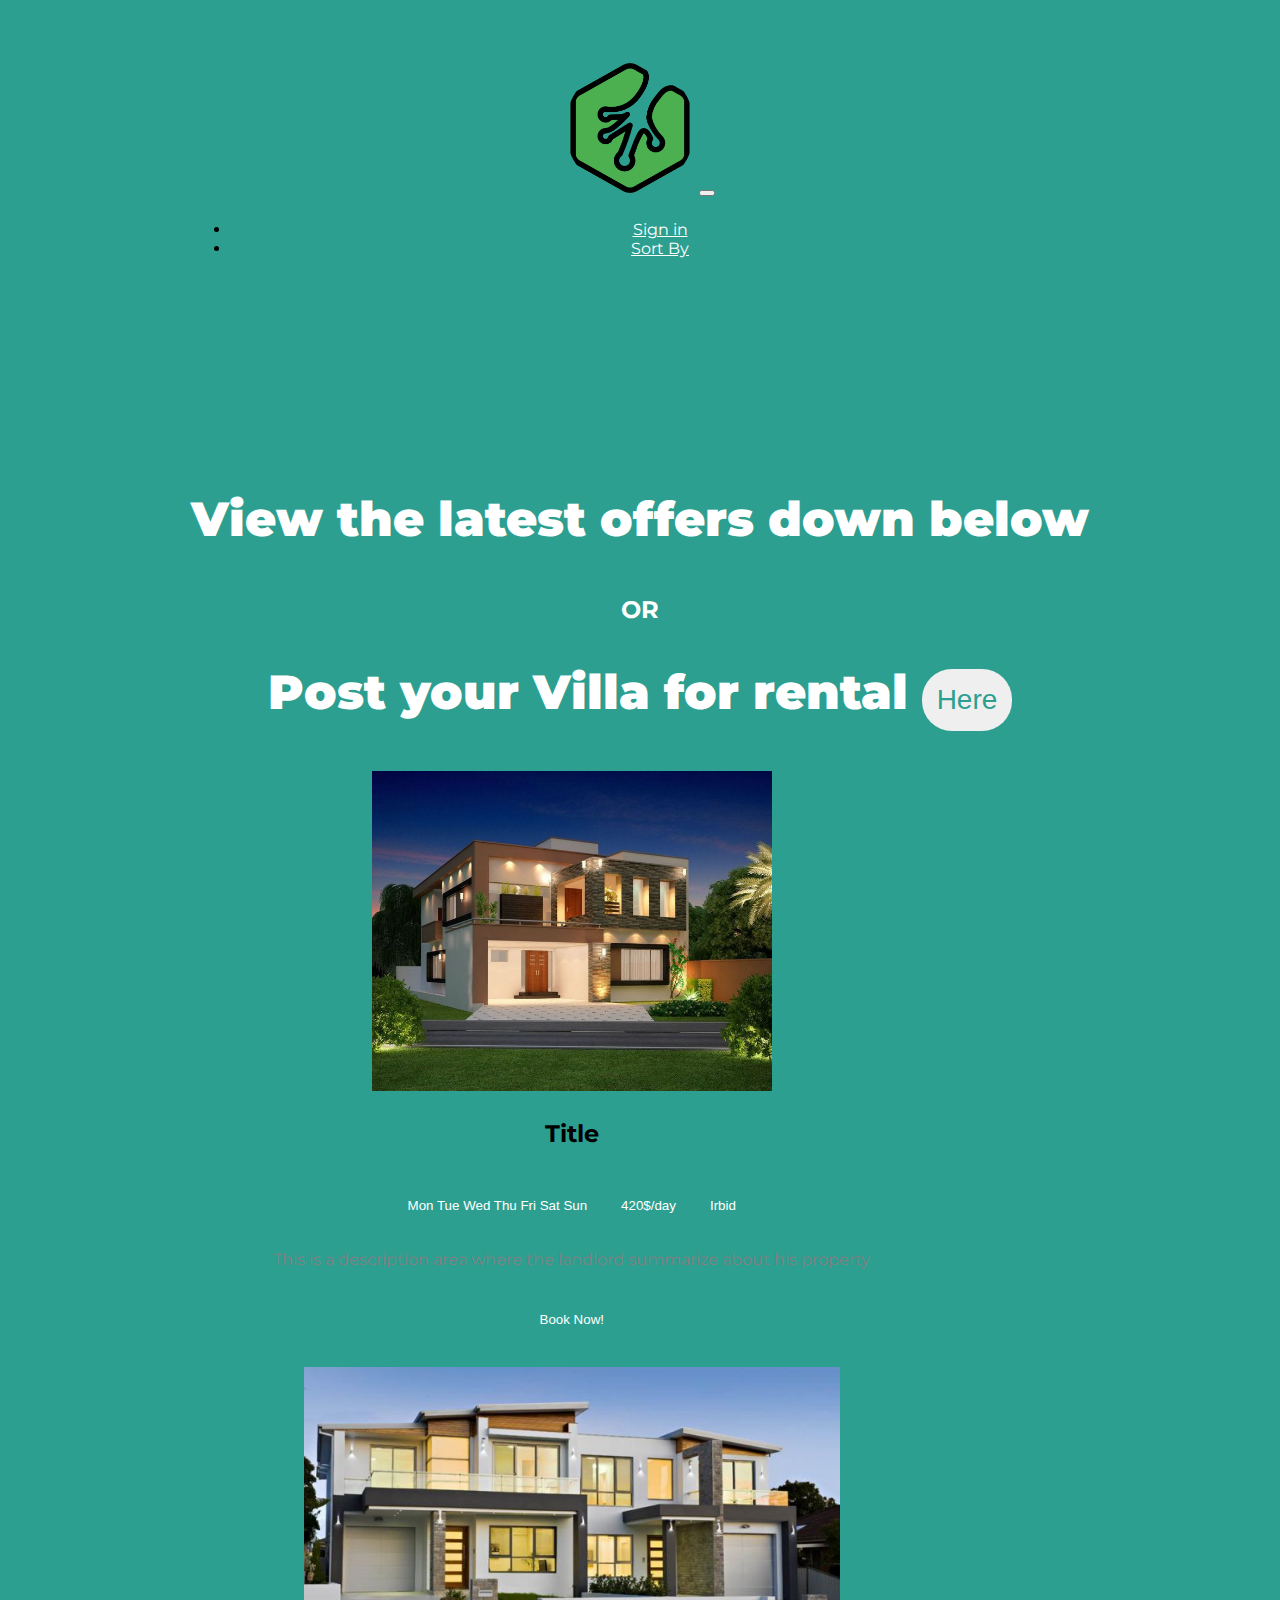
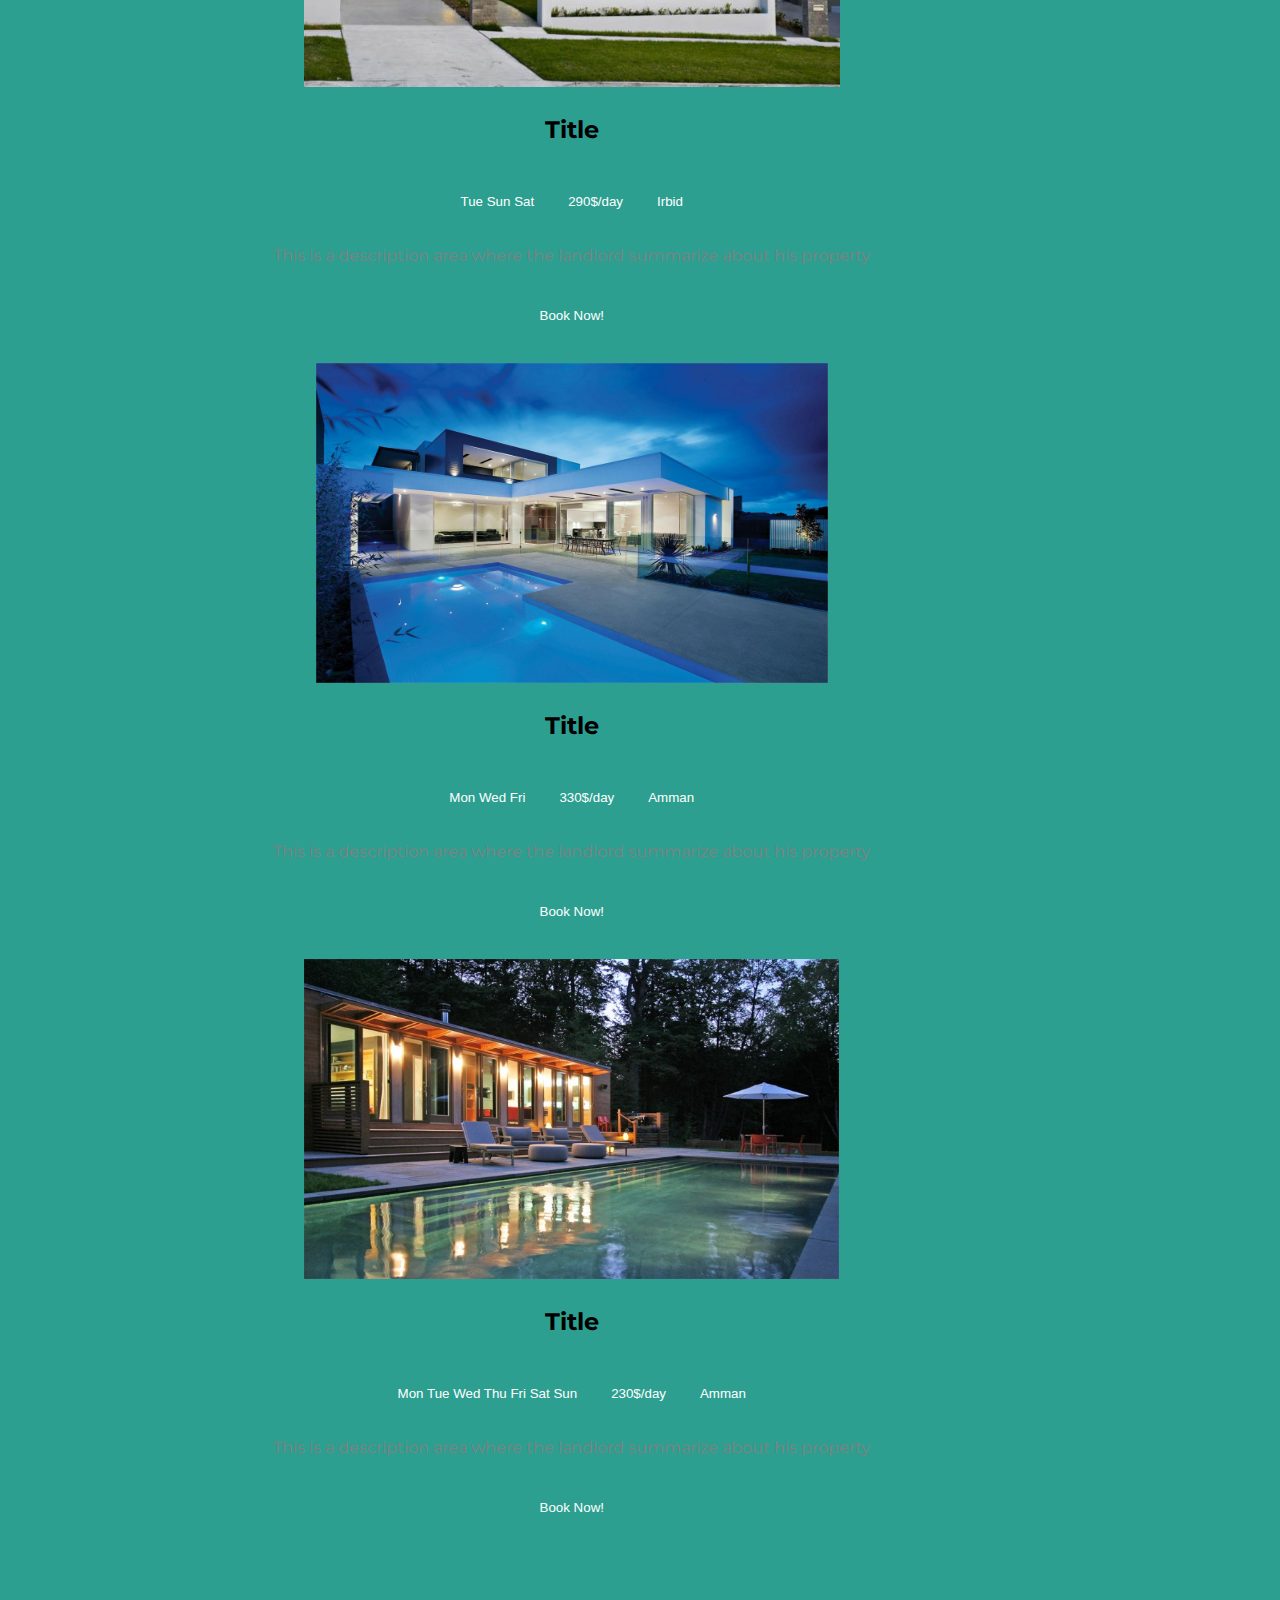
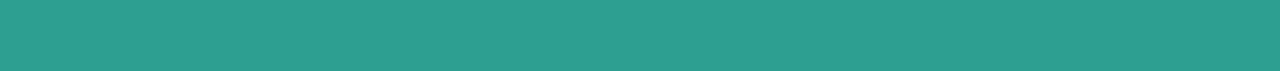
==== html/posts.html @ 1f0cdc63 "Add files via upload" ====
<!DOCTYPE html>
<html lang="en">
    <head>
        <meta charset="UTF-8" />
        <meta http-equiv="X-UA-Compatible" content="IE=edge" />
        <meta name="viewport" content="width=device-width, initial-scale=1.0" />
        <title>MazaRe3ko</title>

        <!-- ################### CSS StyleSheets ################### -->
        <link
            rel="stylesheet"
            href="https://stackpath.bootstrapcdn.com/bootstrap/4.1.3/css/bootstrap.min.css"
            integrity="sha384-MCw98/SFnGE8fJT3GXwEOngsV7Zt27NXFoaoApmYm81iuXoPkFOJwJ8ERdknLPMO"
            crossorigin="anonymous"
        />
        <link rel="stylesheet" href="/css/posts.css" />

        <!-- ################### Bootstrap Scripts ################### -->
        <script
            src="https://code.jquery.com/jquery-3.3.1.slim.min.js"
            integrity="sha384-q8i/X+965DzO0rT7abK41JStQIAqVgRVzpbzo5smXKp4YfRvH+8abtTE1Pi6jizo"
            crossorigin="anonymous"
        ></script>
        <script
            src="https://cdnjs.cloudflare.com/ajax/libs/popper.js/1.14.3/umd/popper.min.js"
            integrity="sha384-ZMP7rVo3mIykV+2+9J3UJ46jBk0WLaUAdn689aCwoqbBJiSnjAK/l8WvCWPIPm49"
            crossorigin="anonymous"
        ></script>
        <script
            src="https://stackpath.bootstrapcdn.com/bootstrap/4.1.3/js/bootstrap.min.js"
            integrity="sha384-ChfqqxuZUCnJSK3+MXmPNIyE6ZbWh2IMqE241rYiqJxyMiZ6OW/JmZQ5stwEULTy"
            crossorigin="anonymous"
        ></script>

        <!-- ################### Font Awesome CDN ################### -->
        <link
            rel="stylesheet"
            href="https://pro.fontawesome.com/releases/v5.10.0/css/all.css"
            integrity="sha384-AYmEC3Yw5cVb3ZcuHtOA93w35dYTsvhLPVnYs9eStHfGJvOvKxVfELGroGkvsg+p"
            crossorigin="anonymous"
        />

        <!-- ################### Google Fonts ################### -->
        <link rel="preconnect" href="https://fonts.gstatic.com" />
        <link
            href="https://fonts.googleapis.com/css2?family=Montserrat:wght@400;900&family=Ubuntu&display=swap"
            rel="stylesheet"
        />
    </head>
    <body>
        <section id="navigation-bar">
            <div class="container-fluid">
                <!-- ################### Nav Bar ################### -->
                <div class="padded-navbar">
                <nav class="navbar navbar-expand-lg navbar-dark" id="navig">
                    <a class="navbar-brand" href="/html/index.html"><img src="/images/logo.png" alt="logo" class="logo"></a></a>
                    <button
                        class="navbar-toggler"
                        type="button"
                        data-toggle="collapse"
                        data-target="#navbarSupportedContent"
                        aria-controls="navbarSupportedContent"
                        aria-expanded="false"
                        aria-label="Toggle navigation"
                    >
                        <span class="navbar-toggler-icon"></span>
                    </button>
                    <div class="collapse navbar-collapse" id="navbarSupportedContent">
                        <ul class="navbar-nav ml-auto">
                            <li class="nav-item">
                                <a class="nav-link" href="/html/register.html" style="color: white"
                                    >Sign in</a
                                >
                            </li>

                            <li class="nav-item dropdown">
                                <a
                                    class="nav-link dropdown-toggle"
                                    style="color: white"
                                    href="#"
                                    id="navbarDropdown"
                                    role="button"
                                    data-toggle="dropdown"
                                    aria-haspopup="true"
                                    aria-expanded="false"
                                >
                                    Sort By
                                </a>
                                <div class="dropdown-menu" aria-labelledby="navbarDropdown">
                                    <div class="dropdown-content">
                                        <a class="dropdown-item" id="price-low-to-high"
                                            >Price: Low to High<i class="fas fa-level-up dropdown-icons"></i
                                        ></a>
                                    </div>
                                    <div class="dropdown-content">
                                        <a class="dropdown-item" id="price-high-to-low"
                                            >Price: High to Low<i class="fas fa-level-down dropdown-icons"></i
                                        ></a>
                                    </div>
                                </div>
                            </li>
                        </ul>
                    </div>
                </nav>
            </div>
            </div>
        </section>

        <section id="reservation">
            <div class="container-fluid" id="container-cards">
                <h1 class="landing-header">View the latest offers down below</h1>
                <h3 class="landing-text">OR</h3>
                <h1 class="landing-header">
                    Post your Villa for rental <button class="landing-button">Here</button>
                </h1>
                <!-- 1st row -->
                <div class="row rental-reg">
                    <div class="col-lg-3"></div>
                    <div class="col-lg-6">
                        <form action="#" class="rental-reg-form">
                            <input required min="10" max="450" type="number" name="price" id="price-input" placeholder="Price" />
                            <div class="select-inputs">
                                <select required name="location" id="location-inputs">
                                    <option selected disabled value="">Location</option>
                                    <option class="lalo" value="Amman">Amman</option>
                                    <option value="Irbid">Irbid</option>
                                    <option value="Mafraq">Mafraq</option>
                                </select>
                            </div>
                            <div class="checkbox-inputs">
                                <input type="checkbox" name="days" value="Mon"/>
                                <label for="days">Mon</label>
                                <input type="checkbox" name="days" value="Tue"/>
                                <label for="days">Tue</label>
                                <input type="checkbox" name="days" value="Wed"/>
                                <label for="days">Wed</label>
                                <input type="checkbox" name="days" value="Thu"/>
                                <label for="days">Thu</label>
                                <input type="checkbox" name="days" value="Fri"/>
                                <label for="days">Fri</label>
                                <input type="checkbox" name="days" value="Sat"/>
                                <label for="days">Sat</label>
                                <input type="checkbox" name="days" value="Sun"/>
                                <label for="days">Sun</label>
                                <p class="error"></p>
                            </div>
                            <div class="file-upload">
                                <label for="file" style="display:block">Upload your images below</label>
                                <input type="file" multiple accept="image/*" id="file" name="file"></div>
                            <button class="btn-reg">Post!</button>
                        </form>
                    </div>
                    <div class="col-lg-3"></div>
                </div>
                <!-- 2nd row -->
                <div class="row">
                    <div class="col-lg-6 post-container">
                        <div class="card post mx-auto m-1">
                            <img
                                class="card-img-top post-img"
                                src="/images/villa1.jpg"
                                alt="Card image cap"
                            />
                            <div class="card-body">
                                <h3 class="card-title">Title</h3>

                                <button class="card-detail days">Mon  Tue  Wed  Thu  Fri  Sat  Sun</button>
                                <button class="card-detail price">420$/day</button>
                                <button class="card-detail location">Irbid</button>

                                <div class="card-body">
                                    <p class="card-text">
                                        This is a description area where the landlord summarize about his
                                        property
                                    </p>
                                </div>
                                <button class="booking-button">Book Now!</button>
                            </div>
                        </div>
                    </div>

                    <div class="col-lg-6 post-container">
                        <div class="card post mx-auto m-1">
                            <img
                                class="card-img-top post-img"
                                src="/images/villa2.jpg"
                                alt="Card image cap"
                            />
                            <div class="card-body">
                                <h3 class="card-title">Title</h3>

                                <button class="card-detail days">Tue Sun Sat</button>
                                <button class="card-detail price">290$/day</button>
                                <button class="card-detail location">Irbid</button>
                                <div class="card-body">
                                    <p class="card-text">
                                        This is a description area where the landlord summarize about his
                                        property
                                    </p>
                                </div>
                                <button class="booking-button">Book Now!</button>
                            </div>
                        </div>
                    </div>
                </div>
                <!--3rd row -->
                <div class="row">
                    <div class="col-lg-6 post-container">
                        <div class="card post mx-auto m-1">
                            <img
                                class="card-img-top post-img"
                                src="/images/villa3.jpg"
                                alt="Card image cap"
                            />
                            <div class="card-body">
                                <h3 class="card-title">Title</h3>
                                <button class="card-detail days">Mon Wed Fri</button>
                                <button class="card-detail price">330$/day</button>
                                <button class="card-detail location">Amman</button>
                                <div class="card-body">
                                    <p class="card-text">
                                        This is a description area where the landlord summarize about his
                                        property
                                    </p>
                                </div>
                                <button class="booking-button">Book Now!</button>
                            </div>
                        </div>
                    </div>
                    <div class="col-lg-6 post-container">
                        <div class="card post mx-auto m-1">
                            <img
                                class="card-img-top post-img"
                                src="/images/villa4.jpg"
                                alt="Card image cap"
                            />
                            <div class="card-body">
                                <h3 class="card-title">Title</h3>

                                <button class="card-detail days">Mon  Tue  Wed  Thu  Fri  Sat  Sun</button>
                                <button class="card-detail price">230$/day</button>
                                <button class="card-detail location">Amman</button>
                                <div class="card-body">
                                    <p class="card-text">
                                        This is a description area where the landlord summarize about his
                                        property
                                    </p>
                                </div>
                                <button class="booking-button">Book Now!</button>
                            </div>
                        </div>
                    </div>
                </div>
            </div>
        </section>

        <section id="footer-section">
            <div>
                <a href="#"><i class="fab fa-instagram social-media-icons fa-2x"></i></a>
                <a href="#"><i class="fab fa-facebook social-media-icons fa-2x"></i></a>
                <a href="#"><i class="fab fa-twitter social-media-icons fa-2x"></i></a>
                <a href="#"><i class="fas fa-envelope social-media-icons fa-2x"></i></a>
            </div>
        </section>
        <script src="https://ajax.googleapis.com/ajax/libs/jquery/3.6.0/jquery.min.js"></script>
        <script src="/javascript/posts.js"></script>
    </body>
</html>
---- css/posts.css ----
/* 76C0B6 --------- background 2D9F91------ headers 949495 --- text */
body {
    font-family: "Montserrat", sans-serif;
    font-weight: 400;
    background-color: #2D9F91;
    background-image: url("https://www.transparenttextures.com/patterns/cubes.png");
    background-repeat:repeat;
    /* background-size: cover; */
    text-align: center;
    align-content: center;
  }
  
  h1 {
    font-family: "Montserrat", sans-serif;
    font-weight: 900;
    font-size: 3rem;
    line-height: 1.5;
    color: #fff;
  }
  
  p{
      font-family: "Montserrat", sans-serif;
      color: grey;
      line-height: 1.5;
  }
  h3{
      font-family: "Montserrat", sans-serif;
      font-size: 1.5rem;
  }
  
  h2{
    font-size: 2.5rem;
    line-height: 1.5;
    font-family: "Montserrat", sans-serif;
    font-weight: bold;
    color: #fff;
  }

  /* ----------------------------------------------- */
  
  .logo{
    max-width:130px;
    height: auto;
    border-radius: 50%;
  }
  .padded-navbar{
    padding:1.5% 10.5%;
  }
  .navbar {
    padding: 0  2.98rem;
    
  }

  .dropdown-content{
    color: #2D9F91;
    }
  
  .dropdown-content:hover{
    color: #ffff;
    background-color: #2D9F91;
  }
  .landing-header{
    margin-bottom: 40px;
  }
  .landing-text{
    margin-bottom:30px;
    color: #fff;
    font-weight: bold;
  }
  .landing-button{
    border: none;
    border-radius:30px;
    padding:15px;
    font-size: 28px;
    color: #2D9F91;
  }
  
  .rental-reg-form{
    display:none;
    margin: 45px;
    margin-bottom: 75px;
    text-align: center;
    text-align-last: center;
  }
  
  #price-input{
    padding: 10px;
    outline: none;
    border: none;
    border-radius:  30px;
    text-align: center;
    color: #2D9F91;
    width: 200px;
  }
  .select-inputs{
    margin: 30px;
  }

  #location-inputs {
    border: none;
    outline: none;
    padding: 10px;
    border-radius: 30px;
    color: #2D9F91;
    text-align-last:center;
    width: 200px;
  }
  .error{
    color:#fff;
  }

  .checkbox-inputs{
    margin-top: 50px;
  }
  .checkbox-inputs label{
    color:#f4f4f4;
  }
  .checkbox-inputs input{
    margin:7px;
    height: 21px;
    width: 21px;
    
  }
  
  .file-upload{
    text-align: center;
    padding: 30px 10px 30px;
    color: #fff;
  }

  #file::file-selector-button{
    border-radius: 30px;
    border: none;
    padding: 10px;
    color: #2D9F91;
    background-color: #fff;
  }
 

  .btn-reg{
    border: none;
    padding:20px;
    border-radius: 30px;
    color: #2D9F91;
    margin:20px;
  }

  .btn-reg:hover{
    border: 1px solid #fff;
    background-color: #2D9F91;
    color: #fff;
  }

  .btn-reg:focus{
    outline: none;
  }

  #price-input:focus{
    border: none;
    outline: none;
  }
  
  .landing-button:focus{
    outline: none;
  }
  
  /* NAV BAR */
  .navbar-brand {
    font-family: "Ubuntu", sans-serif;
    font-weight: bold;
    font-size: 2.5rem;
  }
  
  .navbar {
    padding: 0 0 2.88rem;
    
  }
  
  .nav-item {
    padding: 0 1.125rem;
  }

  .dropdown-icons{
    margin-left:9px
  }


  .dropdown-item:hover{
    background-color: #2D9F91; 
  }
  .nav-link {
    color:#081C15;
    font-size: 1rem;
    font-family: "Montserrat", sans-serif;
    font-weight: 400;
    cursor: pointer;
  }


/* ----------------------------------------------- */
  
  .container-fluid {
    padding: 3% 5%;
  }
  .row{
    margin-bottom:20px;
  }
/* ------------------------------------------------- */
  .post-img{
    max-width:100%;
    height:320px;
  }

  .post{
    width:88%;
    }

  .post-container{
    margin:15px 0px 15px 0px;
  }
  

  .card-title{
    margin-bottom:35px;
  }
  .card-detail{
    width: auto;
    margin: 5px;
    border: none;    
    background-color: #2D9F91;
    padding: 10px;
    border-radius: 30px;
    color: #ffff;
  }

  .card-detail:focus{
    outline:none
  }

  .card-body{
    margin:20px
  }

  .card-link{
    display: inline;
  }
  
  .side-panel{
    padding:30px;
    max-height: auto;
    border-radius:30px;
    margin-bottom:15px;
    
  }
  
  .booking-button{
    outline: none;
    padding:20px;
    border-radius: 30px;
    background-color: #2D9F91;
    color: #ffff;
    border: none;
    
    transition: background 0.5s;
  }

  .booking-button:hover{
    background-color: #ffff;
    color: #2D9F91;
    border: 0.5px solid #2D9F91;
    
  }
  .booking-button:focus{
    background-color: #ffff;
    color: #2D9F91;
    border: 0.5px solid #2D9F91;
    outline: none;
    
  }

  /* ---------------------- */


  
/* ---------------------------- */
  #footer-section{
    padding: 2%;
    text-align: center;
  }
  
  .social-media-icons{
    padding: 1% 1%;
  }
  
  #footer-section i{
    color: #ffff;
    bottom: 0;
    transition: bottom, color, background-color, 0.5s;
  }
  
  #footer-section i:hover{
    color:#2D9F91;
    position: relative;
    bottom:5px;
    border: 1px solid #f4f4f4;
    border-radius: 50%;
    background-color: #fff;
  }
  
 
  /* Media Query */
  
  @media (max-width:991px){
    .title-image {
      width: 100%;
      position: static;
     }
     #title{
       text-align: center;
     }
  }
  
  @media(max-width:1175px){
    .margin-left{
      margin-left:0px;
    }
    .margin-right{
      margin-right: 0px;
    }
  
    #offers h1{
      font-size:38px;
    }
  }
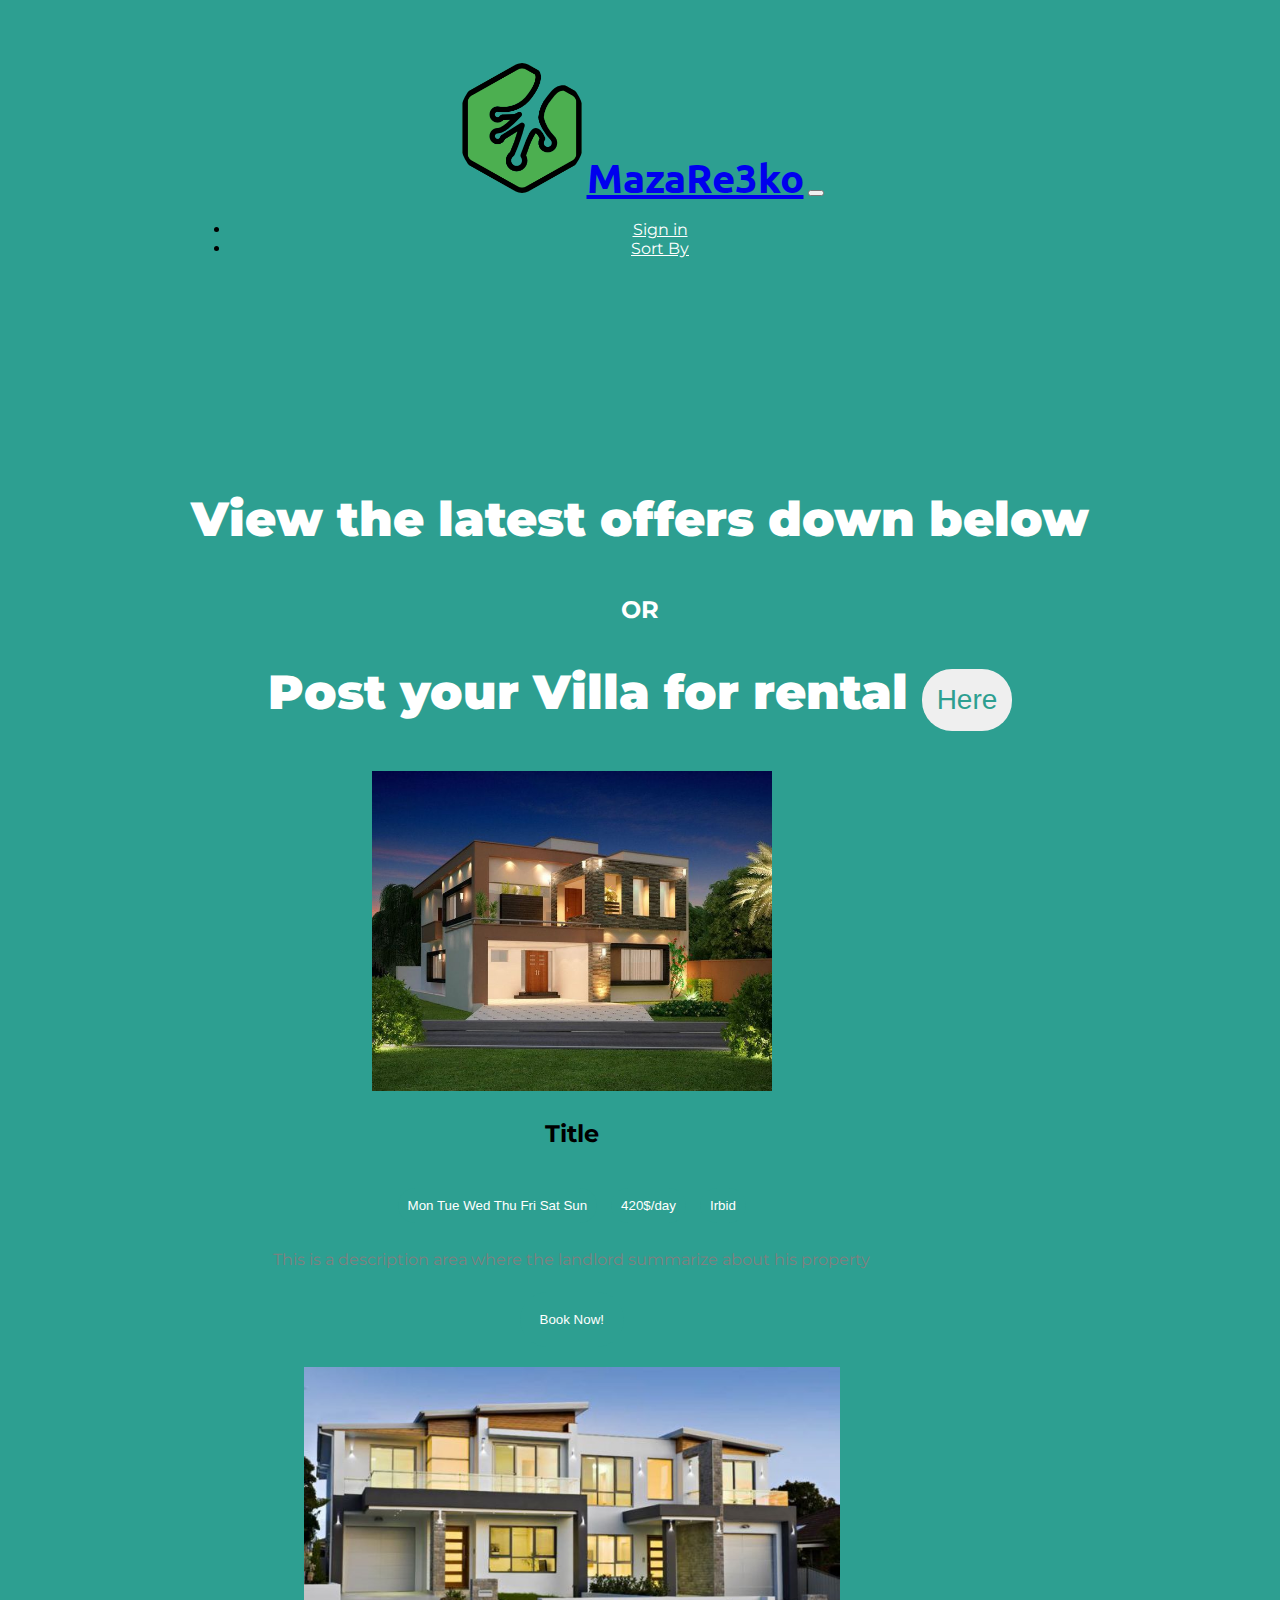
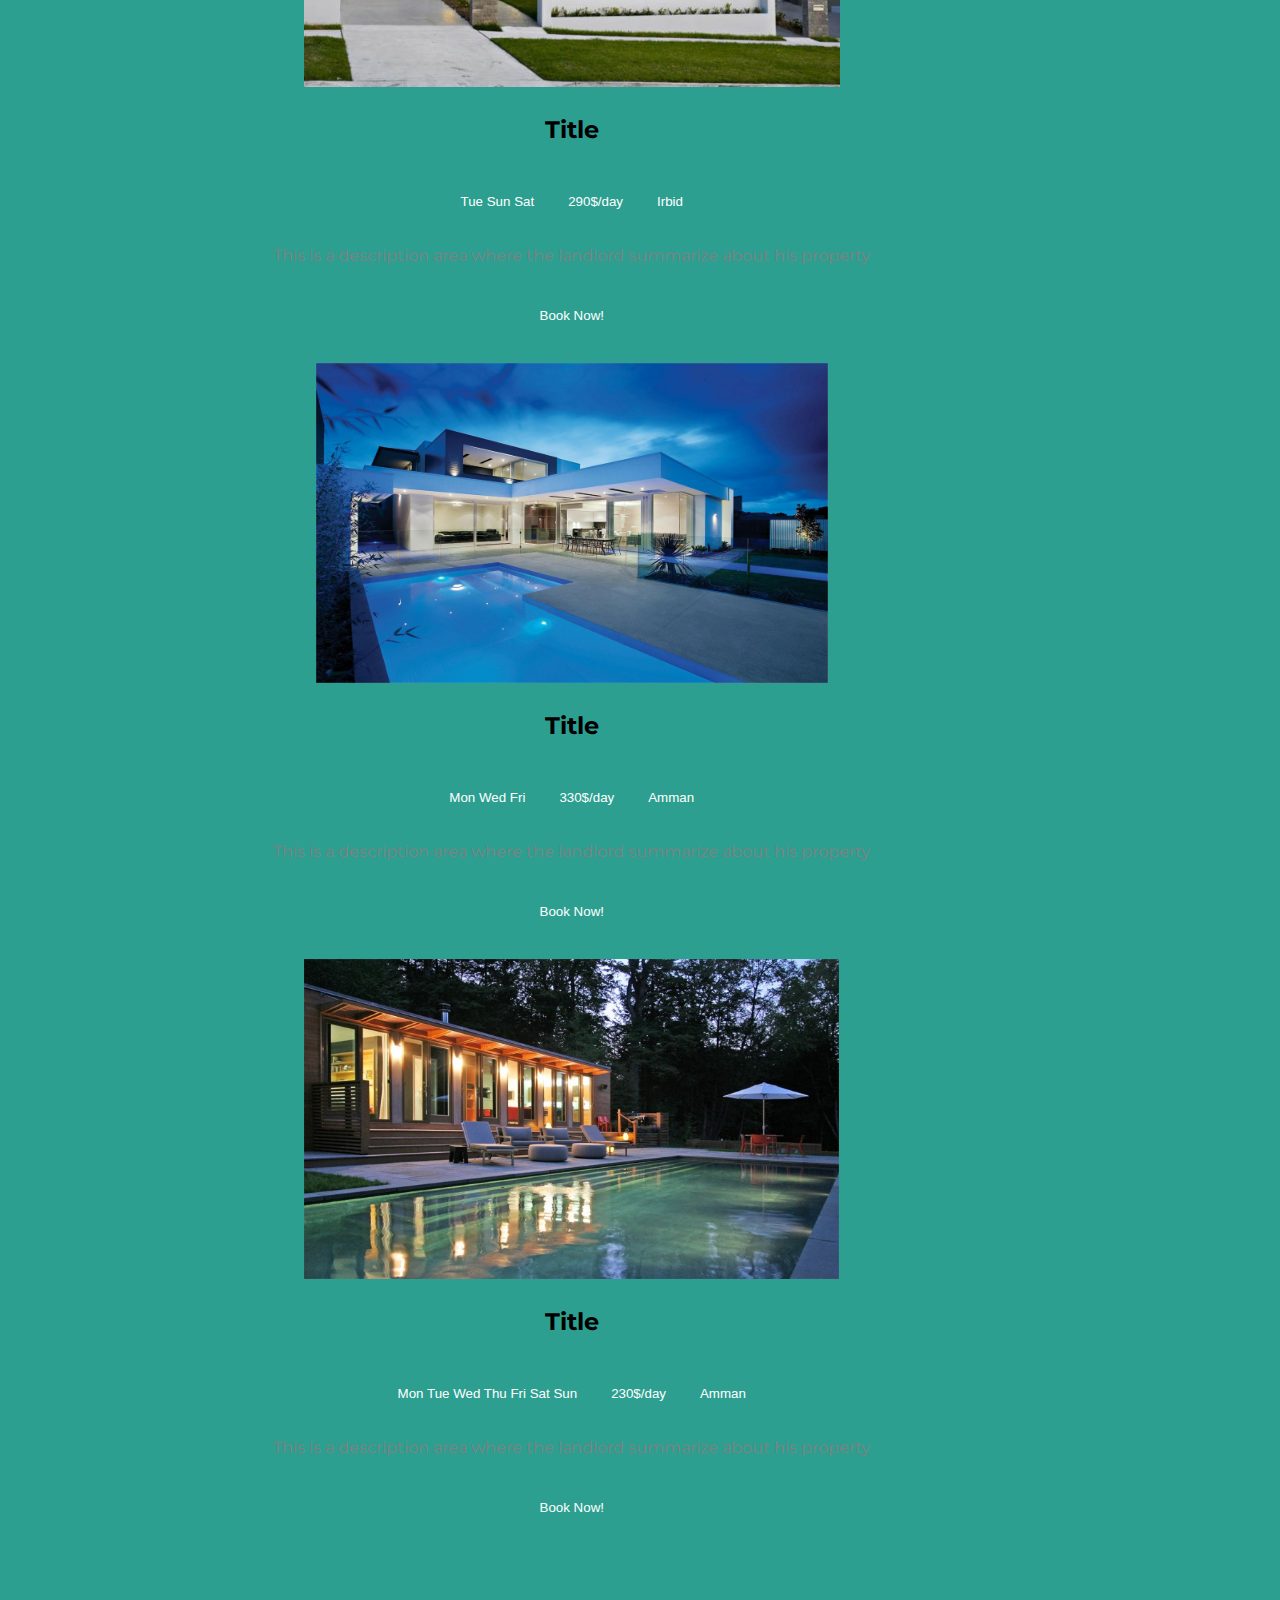
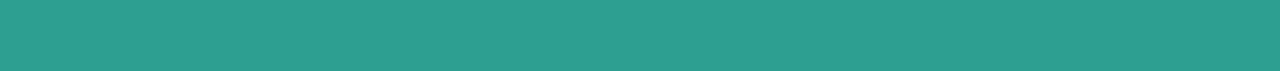
==== commit 2340edd1: "Update posts.html" ====
--- a/html/posts.html
+++ b/html/posts.html
@@ -14,6 +14,7 @@
             crossorigin="anonymous"
         />
         <link rel="stylesheet" href="/css/posts.css" />
+        <link rel="icon" href="/images/logo-ic.ico" type="image/x-icon" />
 
         <!-- ################### Bootstrap Scripts ################### -->
         <script
@@ -53,7 +54,8 @@
                 <!-- ################### Nav Bar ################### -->
                 <div class="padded-navbar">
                 <nav class="navbar navbar-expand-lg navbar-dark" id="navig">
-                    <a class="navbar-brand" href="/html/index.html"><img src="/images/logo.png" alt="logo" class="logo"></a></a>
+                    <a class="navbar-brand" href="/html/index.html">
+                    <img src="/images/logo.png" alt="logo" class="logo">MazaRe3ko</a>
                     <button
                         class="navbar-toggler"
                         type="button"
